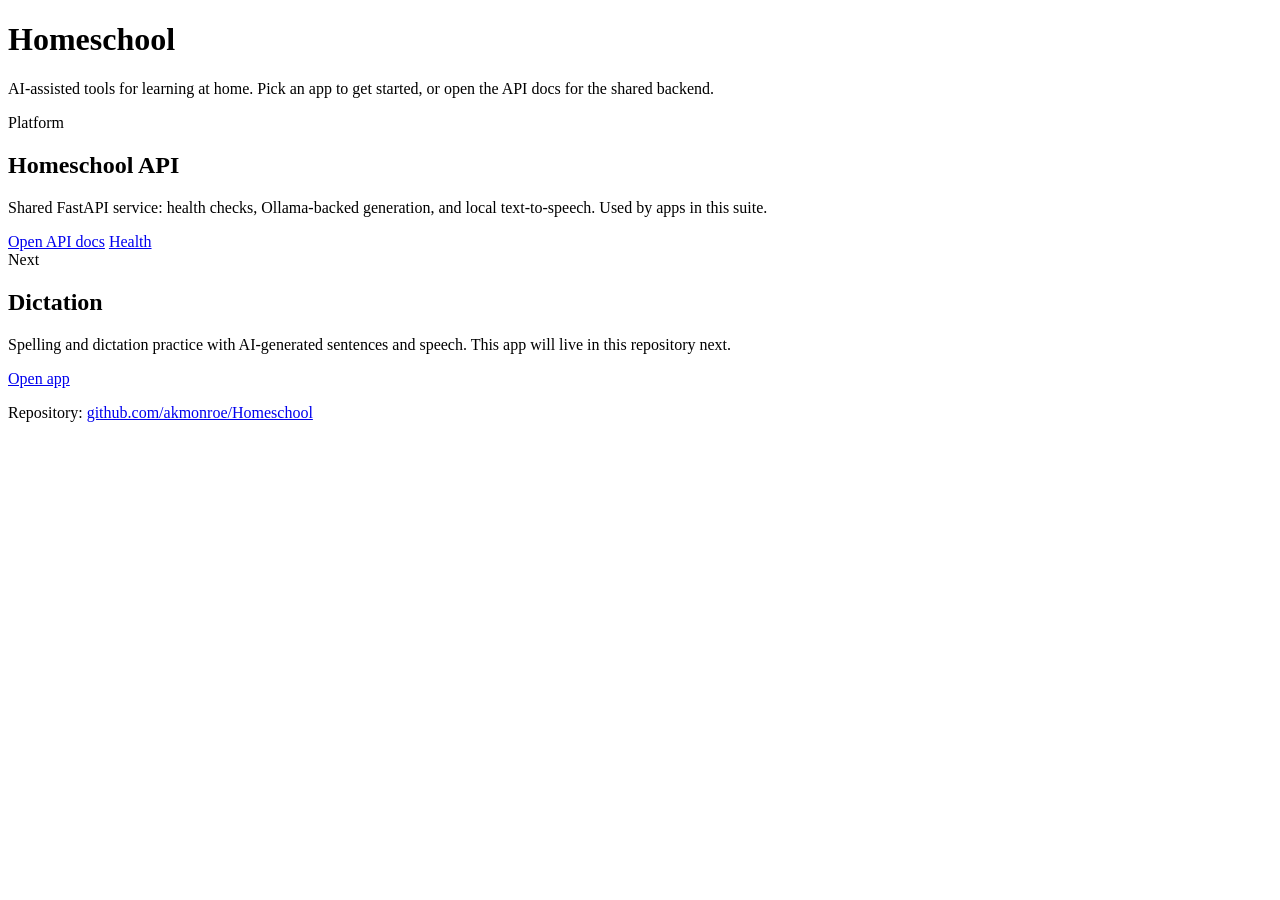
==== app/static/index.html @ ccdf8afd "Add web portal landing page and dictation app placeholder Serve a static home at / with links to API" ====
<!DOCTYPE html>
<html lang="en">
  <head>
    <meta charset="utf-8" />
    <meta name="viewport" content="width=device-width, initial-scale=1" />
    <title>Homeschool — Apps</title>
    <link rel="preconnect" href="https://fonts.googleapis.com" />
    <link rel="preconnect" href="https://fonts.gstatic.com" crossorigin />
    <link
      href="https://fonts.googleapis.com/css2?family=Source+Sans+3:wght@400;600;700&display=swap"
      rel="stylesheet"
    />
    <link rel="stylesheet" href="/static/css/portal.css" />
  </head>
  <body>
    <div class="wrap">
      <header class="hero">
        <h1>Homeschool</h1>
        <p class="lead">
          AI-assisted tools for learning at home. Pick an app to get started, or
          open the API docs for the shared backend.
        </p>
      </header>

      <section class="apps-grid" aria-label="Applications">
        <article class="card">
          <span class="badge">Platform</span>
          <h2>Homeschool API</h2>
          <p>
            Shared FastAPI service: health checks, Ollama-backed generation, and
            local text-to-speech. Used by apps in this suite.
          </p>
          <div class="actions">
            <a class="btn btn-primary" href="/docs">Open API docs</a>
            <a class="btn btn-secondary" href="/health">Health</a>
          </div>
        </article>

        <article class="card">
          <span class="badge badge-soon">Next</span>
          <h2>Dictation</h2>
          <p>
            Spelling and dictation practice with AI-generated sentences and speech.
            This app will live in this repository next.
          </p>
          <div class="actions">
            <a class="btn btn-primary" href="/apps/dictation">Open app</a>
          </div>
        </article>
      </section>

      <footer class="site">
        <p>
          Repository:
          <a href="https://github.com/akmonroe/Homeschool">github.com/akmonroe/Homeschool</a>
        </p>
      </footer>
    </div>
  </body>
</html>
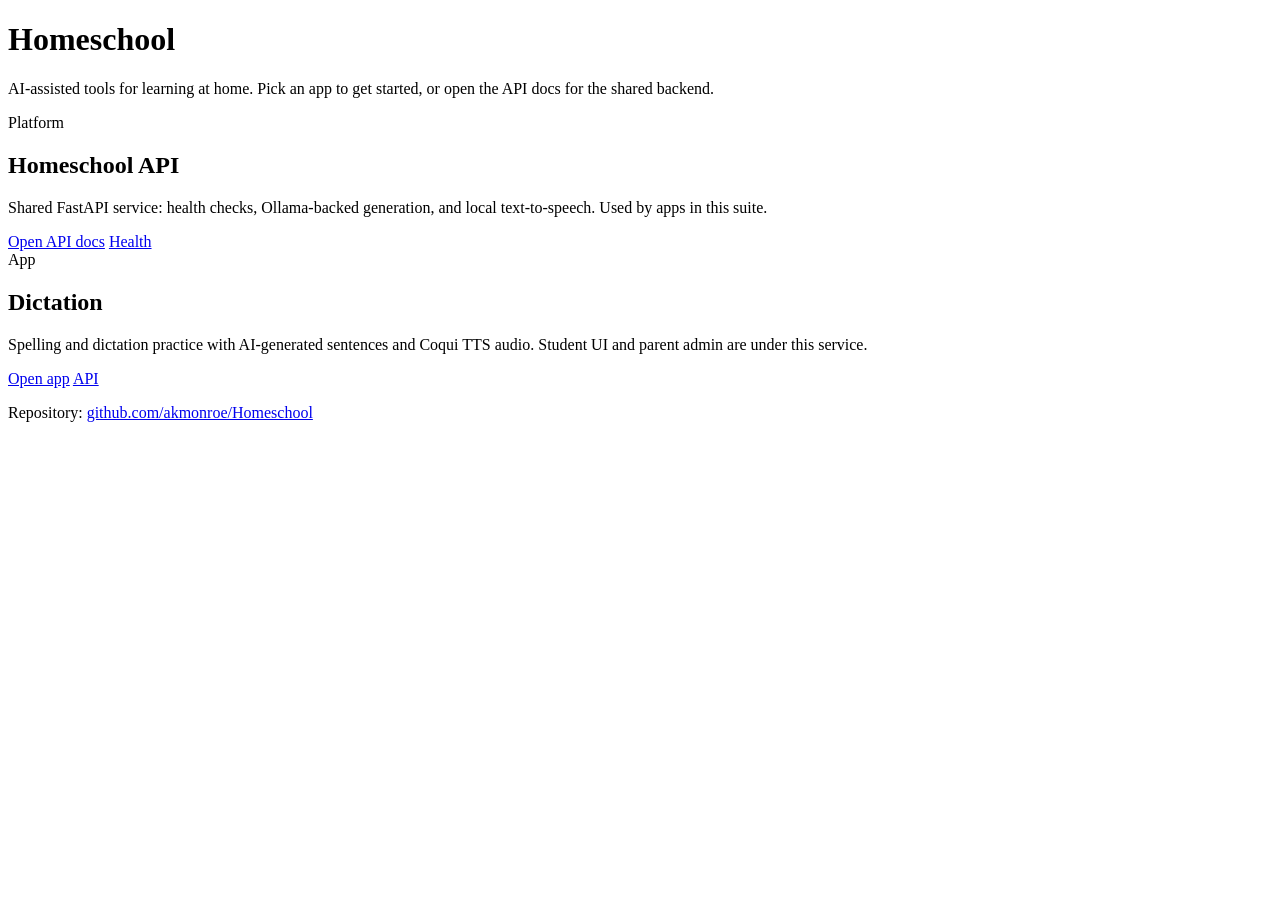
==== commit 1815f829: "Integrate dictation app into Homeschool on port 4500 - Add app/apps/dictation with Coqui TTS VITS, S" ====
--- a/app/static/index.html
+++ b/app/static/index.html
@@ -37,14 +37,15 @@
         </article>
 
         <article class="card">
-          <span class="badge badge-soon">Next</span>
+          <span class="badge">App</span>
           <h2>Dictation</h2>
           <p>
-            Spelling and dictation practice with AI-generated sentences and speech.
-            This app will live in this repository next.
+            Spelling and dictation practice with AI-generated sentences and Coqui
+            TTS audio. Student UI and parent admin are under this service.
           </p>
           <div class="actions">
-            <a class="btn btn-primary" href="/apps/dictation">Open app</a>
+            <a class="btn btn-primary" href="/apps/dictation/ui/">Open app</a>
+            <a class="btn btn-secondary" href="/apps/dictation/docs">API</a>
           </div>
         </article>
       </section>
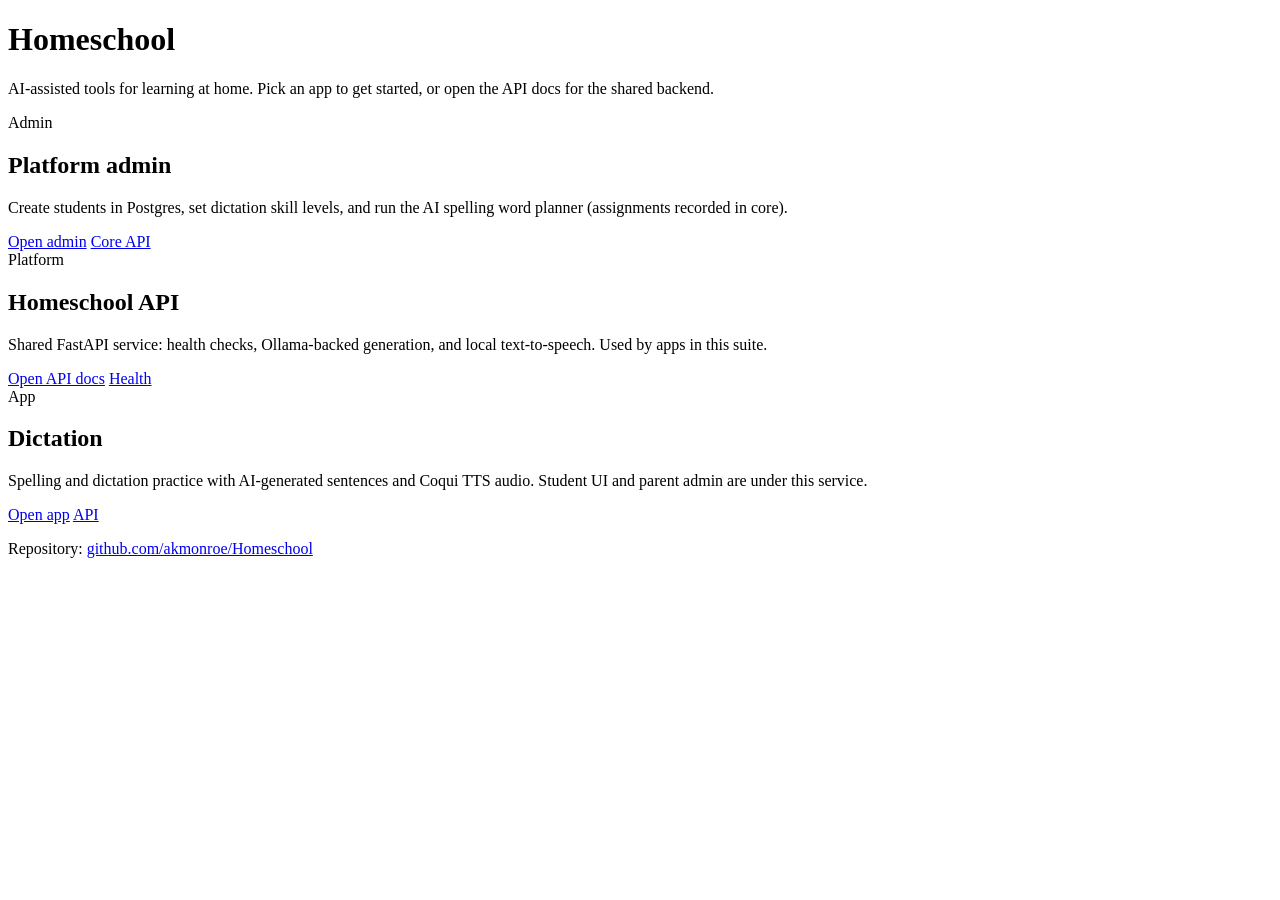
==== commit 3c8144b4: "Add platform admin UI; move AI word assignment to core API - Static /admin/ for students (CRUD via /" ====
--- a/app/static/index.html
+++ b/app/static/index.html
@@ -23,6 +23,19 @@
       </header>
 
       <section class="apps-grid" aria-label="Applications">
+        <article class="card">
+          <span class="badge">Admin</span>
+          <h2>Platform admin</h2>
+          <p>
+            Create students in Postgres, set dictation skill levels, and run the
+            AI spelling word planner (assignments recorded in core).
+          </p>
+          <div class="actions">
+            <a class="btn btn-primary" href="/admin/">Open admin</a>
+            <a class="btn btn-secondary" href="/docs#tag/Core-(Postgres)">Core API</a>
+          </div>
+        </article>
+
         <article class="card">
           <span class="badge">Platform</span>
           <h2>Homeschool API</h2>
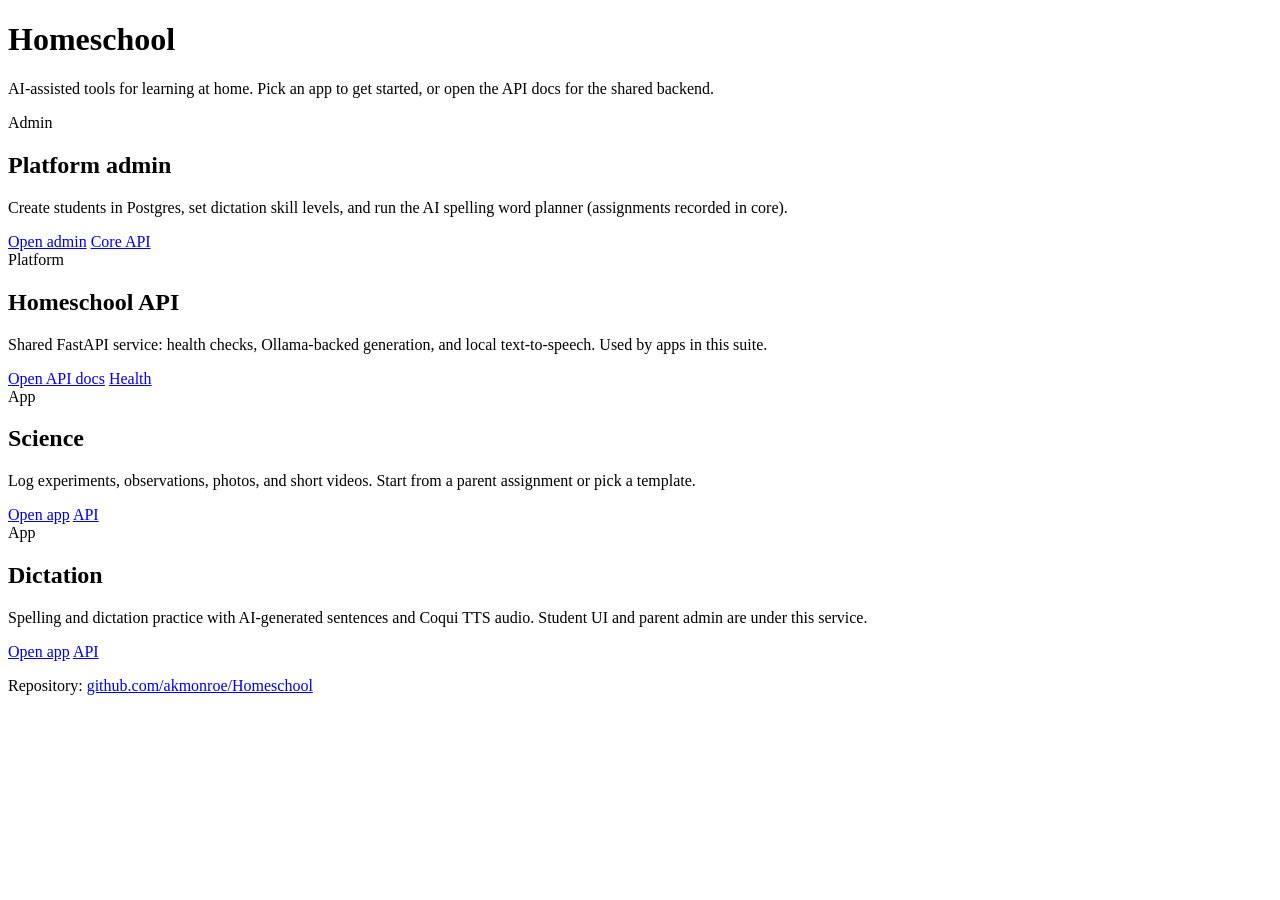
==== commit ae95c31f: "feat(science): lab app with templates, assigned runs, and media uploads - Add core schema: science_e" ====
--- a/app/static/index.html
+++ b/app/static/index.html
@@ -51,6 +51,19 @@
 
         <article class="card">
           <span class="badge">App</span>
+          <h2>Science</h2>
+          <p>
+            Log experiments, observations, photos, and short videos. Start from a
+            parent assignment or pick a template.
+          </p>
+          <div class="actions">
+            <a class="btn btn-primary" href="/apps/science/ui/">Open app</a>
+            <a class="btn btn-secondary" href="/apps/science/docs">API</a>
+          </div>
+        </article>
+
+        <article class="card">
+          <span class="badge">App</span>
           <h2>Dictation</h2>
           <p>
             Spelling and dictation practice with AI-generated sentences and Coqui
